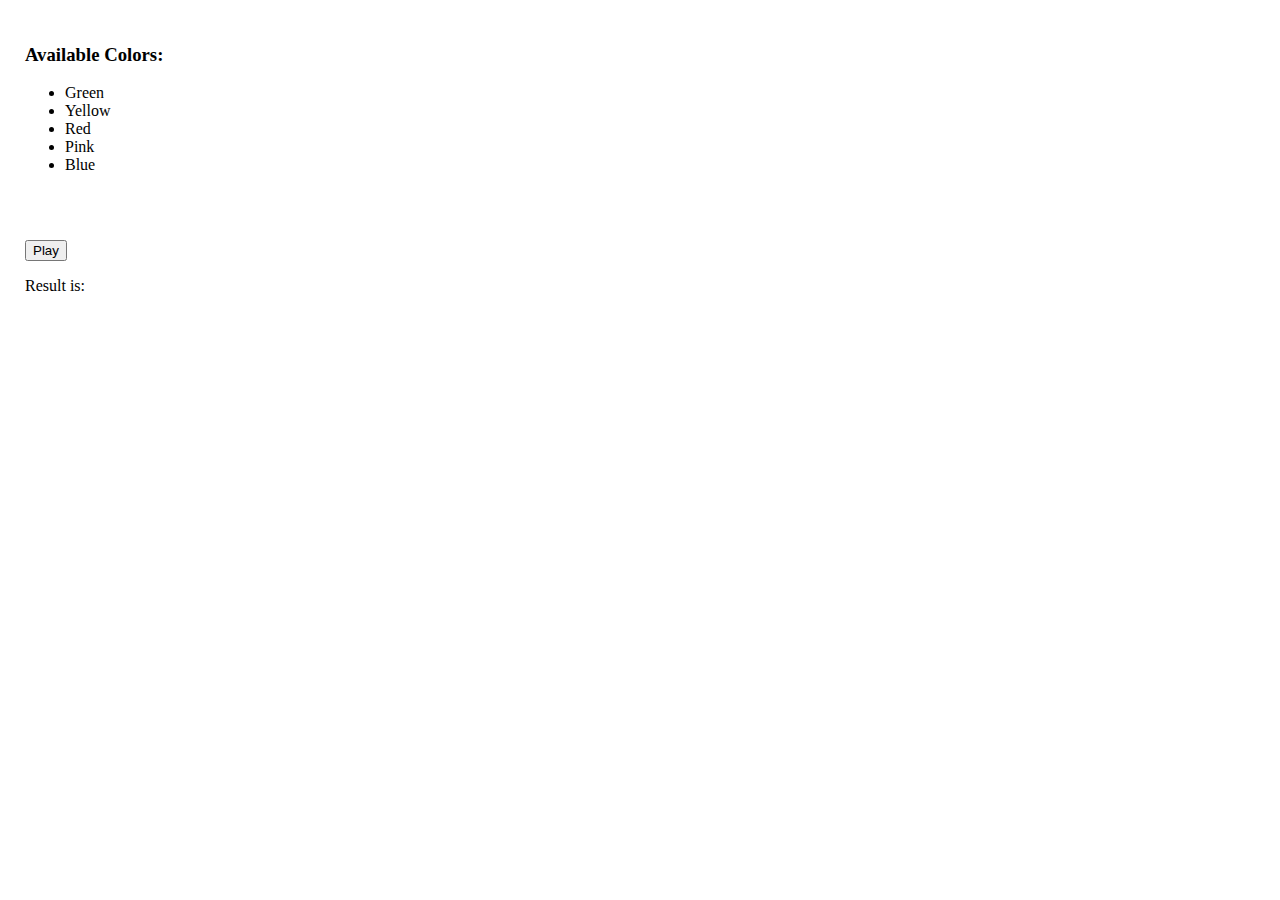
==== casino.html @ 0b36662e "Create casino.html" ====
<!DOCTYPE html>
<html>
    <head>
        <meta name="viewport" content="width=device-width, initial-scale=1.0">
        <style>
            body {
                margin:0;
                padding: 0;
            }
            #top {
                padding: 25px;
            }
            #play {
                padding: 25px;
            }
        </style>
    </head>
    <body>
        <div id="top">
            <h3>Available Colors: </h3>
            <ul>
                <li>Green</li>
                <li>Yellow</li>
                <li>Red</li>
                <li>Pink</li>
                <li>Blue</li>
            </ul>
        </div>
        <div id="play">
            <button id="pbtn" onclick="chngColor()">Play</button>
            <p>Result is: <span id="result"></span></p>
        </div>
        <script>
            const pbtn = document.getElementById("pbtn");
            const rslt = document.getElementById("result");
            const colors = ["Green", "Yellow", "Red", "Pink", "Blue"];
            
            function chngColor(e) {
                let x = Math.floor(Math.random()*colors.length);
                rslt.textContent = colors[x];
                
            }

            function reset() {
                rslt.textContent = "";
            }

        </script>
    </body>
</html>
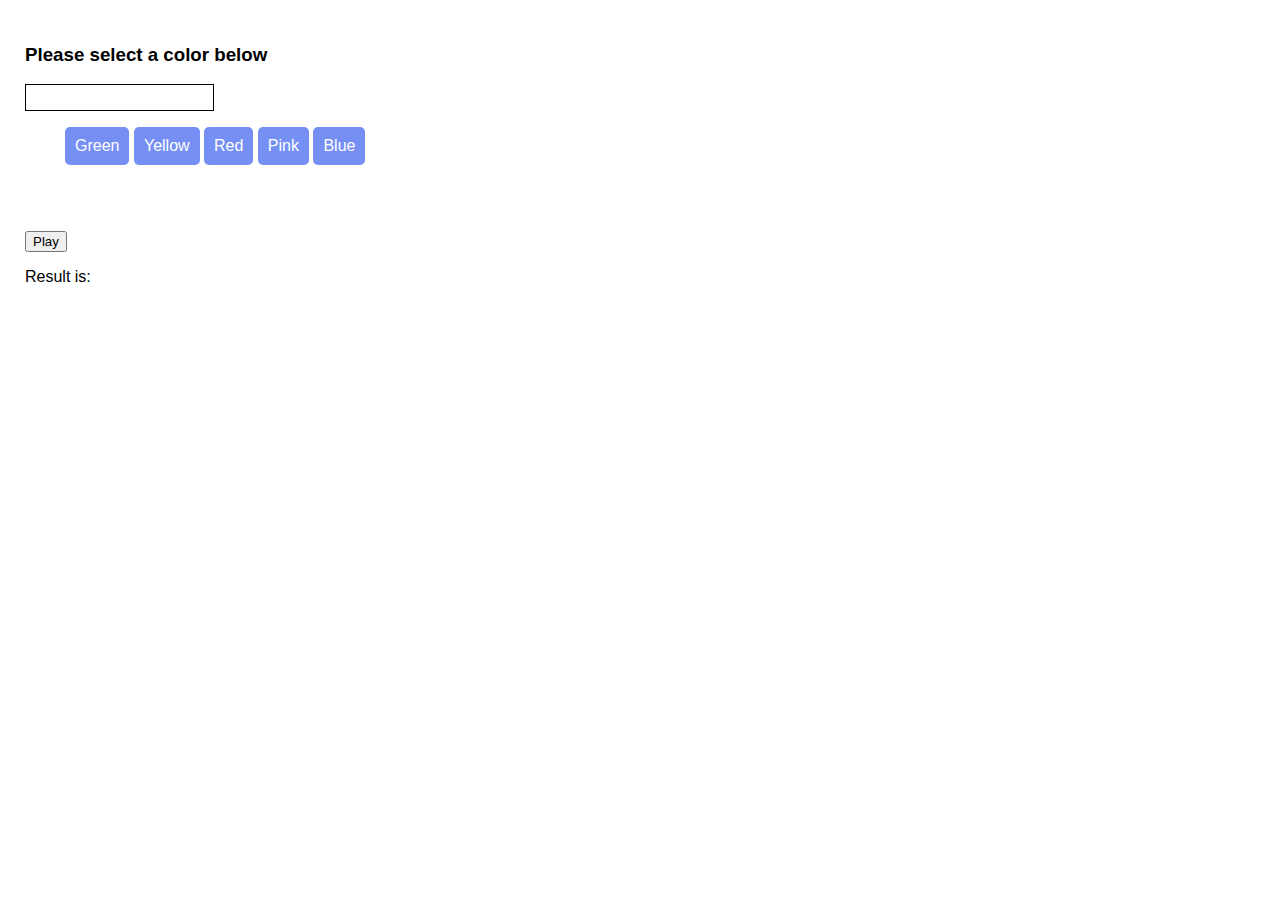
==== commit fa480b83: "Update casino.html" ====
--- a/casino.html
+++ b/casino.html
@@ -6,6 +6,7 @@
             body {
                 margin:0;
                 padding: 0;
+                font-family: arial;
             }
             #top {
                 padding: 25px;
@@ -13,34 +14,83 @@
             #play {
                 padding: 25px;
             }
+            ul {
+                list-style: none;
+            }
+            ul li {
+                padding: 10px;
+                background: #758ff4;
+                color: white;
+                display: inline-block;
+                text-align: center;
+                border-radius: 5px;
+                cursor: pointer;
+            }
+            ul li:hover {
+                transform: scale(1.20);
+            }
+            #selectColor {
+                padding: 5px;
+                border: 1px solid black;
+                background:white;
+            }
         </style>
     </head>
     <body>
         <div id="top">
-            <h3>Available Colors: </h3>
+            <h3>Please select a color below</h3>
+            <input type="text" disabled value="" id="selectColor">
             <ul>
-                <li>Green</li>
-                <li>Yellow</li>
-                <li>Red</li>
-                <li>Pink</li>
-                <li>Blue</li>
+                <li onclick="g()">Green</li>
+                <li onclick="y()">Yellow</li>
+                <li onclick="r()">Red</li>
+                <li onclick="p()">Pink</li>
+                <li onclick="b()">Blue</li>
             </ul>
         </div>
         <div id="play">
             <button id="pbtn" onclick="chngColor()">Play</button>
             <p>Result is: <span id="result"></span></p>
+            <p id="wOrL"></p>
         </div>
         <script>
             const pbtn = document.getElementById("pbtn");
             const rslt = document.getElementById("result");
+            const sC = document.getElementById("selectColor");
             const colors = ["Green", "Yellow", "Red", "Pink", "Blue"];
+            const wL = document.getElementById("wOrL");
             
             function chngColor(e) {
-                let x = Math.floor(Math.random()*colors.length);
-                rslt.textContent = colors[x];
+                if(sC.value === "") {
+                    rslt.textContent = "Please select a color";
+                }
+                else {
+                    let x = Math.floor(Math.random()*colors.length);
+                    rslt.textContent = colors[x];
+                }
+                if(rslt.textContent === sC.value) {
+                    wL.textContent = "HURRAY !! You Win";
+                }
+                else {
+                    wL.textContent = "Sorry, try again later.";
+                }
                 
             }
-
+            function g() {
+                sC.value = "Green";
+            }
+            function y() {
+                sC.value = "Yellow";
+            }
+            function r() {
+                sC.value = "Red";
+            }
+            function p() {
+                sC.value = "Pink";
+            }
+            function b() {
+                sC.value = "Blue";
+            }
             function reset() {
                 rslt.textContent = "";
             }
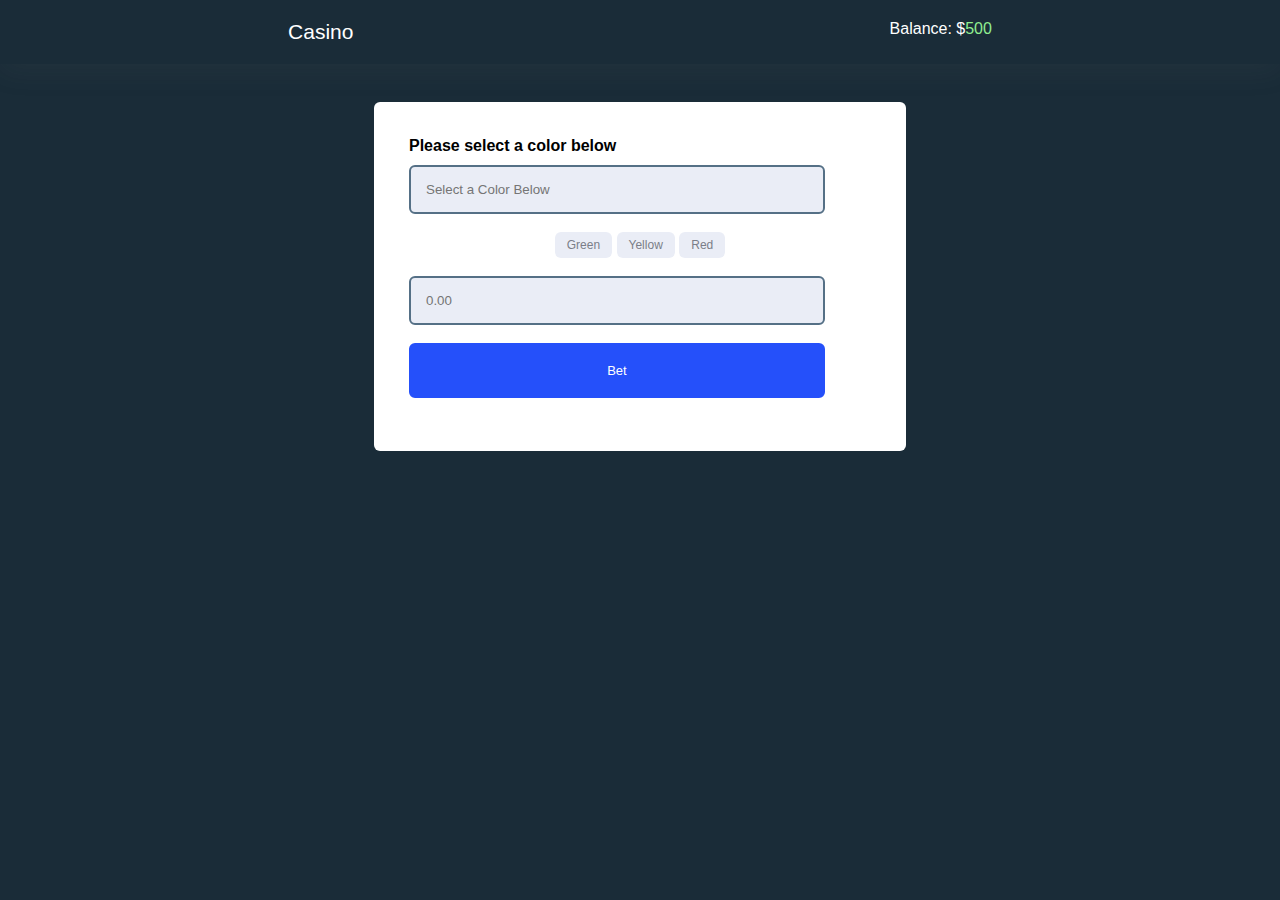
==== commit 8df2708d: "Update casino.html" ====
--- a/casino.html
+++ b/casino.html
@@ -3,65 +3,164 @@
     <head>
         <meta name="viewport" content="width=device-width, initial-scale=1.0">
         <style>
+            * {
+                border:none;
+                margin: 0;
+                padding: 0;
+            }
             body {
                 margin:0;
                 padding: 0;
                 font-family: arial;
+                background-color: rgb(26, 44, 56);
+            }
+            #playerConsole {
+                background: white;
+                width: 40%;
+                margin: auto;
+                display: block;
+                height: 90%;
+                max-height: 90%;
+                padding: 10px;
+                border:none;
+                border-radius: 6px;
+                margin-top: 3%;
+            }
+            header {
+                background-color: rgb(26, 44, 56);
+                box-shadow: rgba(110, 110, 110, 0.1) 0px 7px 29px 0px;
+                padding: 20px;
+                display: flex;
+                justify-content: space-around;
+                max-width: 100%;
+                overflow: hidden;
+                font-size: 21px;
+                color: white;
             }
             #top {
                 padding: 25px;
-            }
-            #play {
-                padding: 25px;
+                margin: auto;
+                display: block;
             }
             ul {
                 list-style: none;
             }
-            ul li {
-                padding: 10px;
-                background: #758ff4;
+            ul button {
+                padding: 6px 12px;
+                background: rgb(234, 237, 246);
                 color: white;
                 display: inline-block;
                 text-align: center;
-                border-radius: 5px;
+                border-radius: 6px;
+                font-size: 12px;
                 cursor: pointer;
-            }
-            ul li:hover {
+                color: rgb(122,126,136)
+            }
+            ul button:hover {
                 transform: scale(1.20);
+                border:none;
             }
             #selectColor {
                 padding: 5px;
                 border: 1px solid black;
                 background:white;
+                margin-top:10px;
+            }
+            #pbtn {
+                background: rgb(37,80,250);
+                border: 2px solid rgb(37,80,250);
+                color:white;
+                padding: 18px;
+                border-radius: 6px;
+                cursor: pointer;
+                outline: 0;
+                font-size:13px;
+                display: inline-block;
+            }
+            #blnc {
+                color:lightgreen;
+            }
+            #betAmt, #selectColor {
+                background-color: rgb(234, 237, 246);
+                padding: 15px;
+                border: 2px solid rgb(85,112,134);
+                border-radius: 6px;
+                outline: 0;
+            }
+            #betAmt:focus, #selectColor:focus {
+                border-color: rgb(47, 69, 83);
+            }
+            #betAmt, #selectColor, #pbtn {
+                width: 90%;
+                display: inline-block;
+                box-sizing: border-box;
+            }
+            button[disabled] {
+                background-color: rgb(204, 207, 216);
+            }
+            #reS {
+                border: 3px solid rgb(37,80,250);
+                border-radius: 4px;
+                text-align: center;
+                padding: 10px;
+                height: auto;
+                width: 30%;
+                display: none;
+                background-color: white;
+                color: #000;
+            }
+            @media only screen and (max-width:500px) {
+                #playerConsole {
+                    width: 90%;
+                }
             }
         </style>
     </head>
     <body>
-        <div id="top">
-            <h3>Please select a color below</h3>
-            <input type="text" disabled value="" id="selectColor">
-            <ul>
-                <li onclick="g()">Green</li>
-                <li onclick="y()">Yellow</li>
-                <li onclick="r()">Red</li>
-                <li onclick="p()">Pink</li>
-                <li onclick="b()">Blue</li>
-            </ul>
+        <header>Casino <p style="font-size: 16px;">Balance: $<span id="blnc">0.00</span></p></header>
+
+        <div id="playerConsole">
+
+            <div id="top">
+                <h4>Please select a color below</h4>
+                <input type="text" disabled value="" id="selectColor" placeholder="Select a Color Below">
+                <br/><br/>
+                <center>
+                <ul>
+                    <button onclick="g()" id="g">Green</button>
+                    <button onclick="y()" id="y">Yellow</button>
+                    <button onclick="r()" id="r">Red</button>
+                </ul>
+                </center>
+                <br/>
+                <input type="text" id="betAmt" placeholder="0.00">
+                <br/><br/>
+                <button id="pbtn" onclick="chngColor()">Bet</button>
+                <br/><br/>
+                <center>
+                    <div id="reS">
+                        <span id="result"></span></p>
+                        <p id="wOrL"></p>
+                    </div>
+                </center>   
+            </div>
+       
         </div>
-        <div id="play">
-            <button id="pbtn" onclick="chngColor()">Play</button>
-            <p>Result is: <span id="result"></span></p>
-            <p id="wOrL"></p>
-        </div>
+        
         <script>
             const pbtn = document.getElementById("pbtn");
             const rslt = document.getElementById("result");
             const sC = document.getElementById("selectColor");
-            const colors = ["Green", "Yellow", "Red", "Pink", "Blue"];
+            const colors = ["Green", "Yellow", "Red"];
             const wL = document.getElementById("wOrL");
-            
+            const blnc = document.getElementById("blnc");
+            const reS = document.getElementById("reS");
+            let betAmt = document.getElementById("betAmt");
+            let money = 500;
+            blnc.textContent = money;
             function chngColor(e) {
                 if(sC.value === "") {
+                    reS.style.display = "block";
                     rslt.textContent = "Please select a color";
                 }
                 else {
@@ -69,27 +168,44 @@
                     rslt.textContent = colors[x];
                 }
                 if(rslt.textContent === sC.value) {
-                    wL.textContent = "HURRAY !! You Win";
+                    reS.style.display = "block";
+                    wL.innerHTML = "2.00x <br/>" + "$"+ betAmt.value*2;
+                    money -= betAmt.value;
+                    money += parseFloat(betAmt.value*2);
+                    blnc.textContent = money;
                 }
                 else {
-                    wL.textContent = "Sorry, try again later.";
-                }
-                
+                    if(sC.value === "") {
+                        wL.textContent = "";
+                    }
+                    else {
+                        reS.style.display = "block";
+                        wL.textContent = "0.00x";
+                        money -= betAmt.value;
+                        blnc.textContent = money;
+                    }
+                }
+                document.getElementById("g").disabled = false;
+                document.getElementById("y").disabled = false;
+                document.getElementById("r").disabled = false;
             }
             function g() {
                 sC.value = "Green";
+                document.getElementById("g").disabled = true;
+                document.getElementById("y").disabled = true;
+                document.getElementById("r").disabled = true;
             }
             function y() {
                 sC.value = "Yellow";
+                document.getElementById("g").disabled = true;
+                document.getElementById("y").disabled = true;
+                document.getElementById("r").disabled = true;
             }
             function r() {
                 sC.value = "Red";
-            }
-            function p() {
-                sC.value = "Pink";
-            }
-            function b() {
-                sC.value = "Blue";
+                document.getElementById("g").disabled = true;
+                document.getElementById("y").disabled = true;
+                document.getElementById("r").disabled = true;
             }
             function reset() {
                 rslt.textContent = "";
